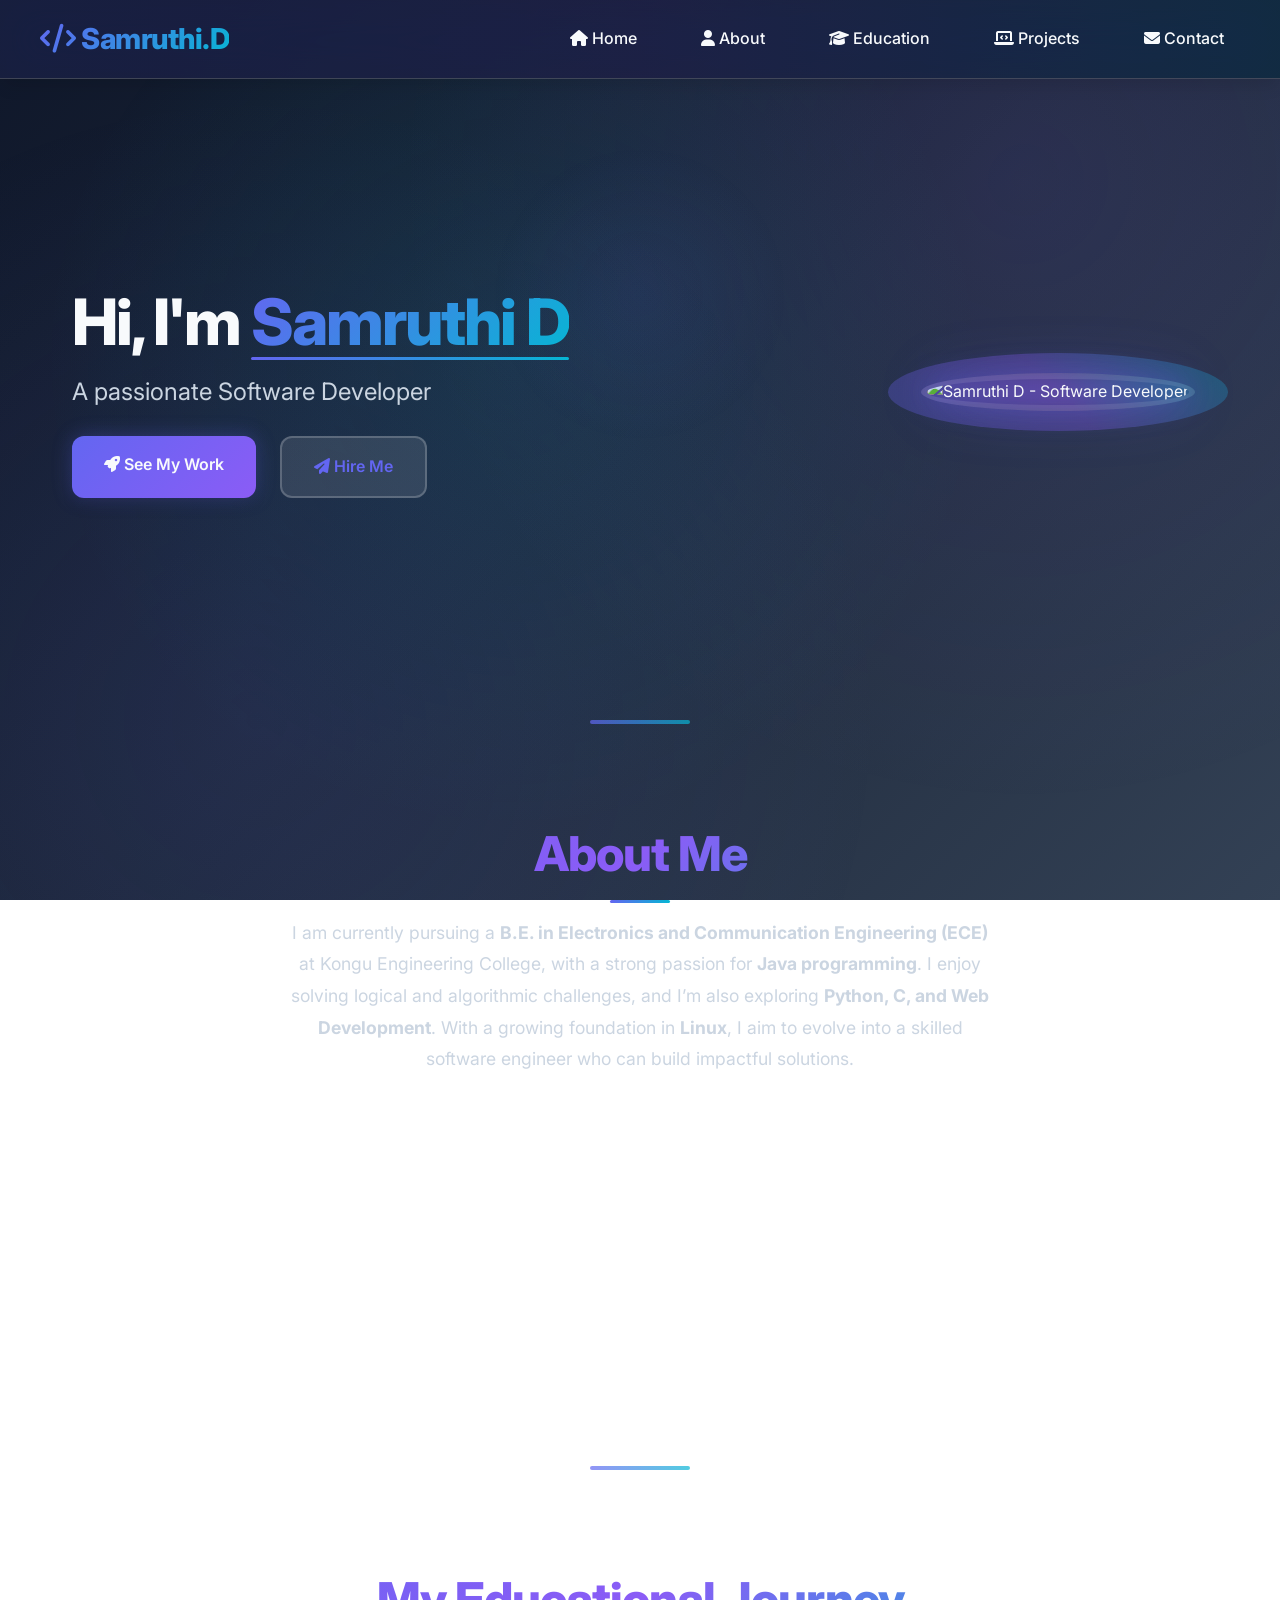
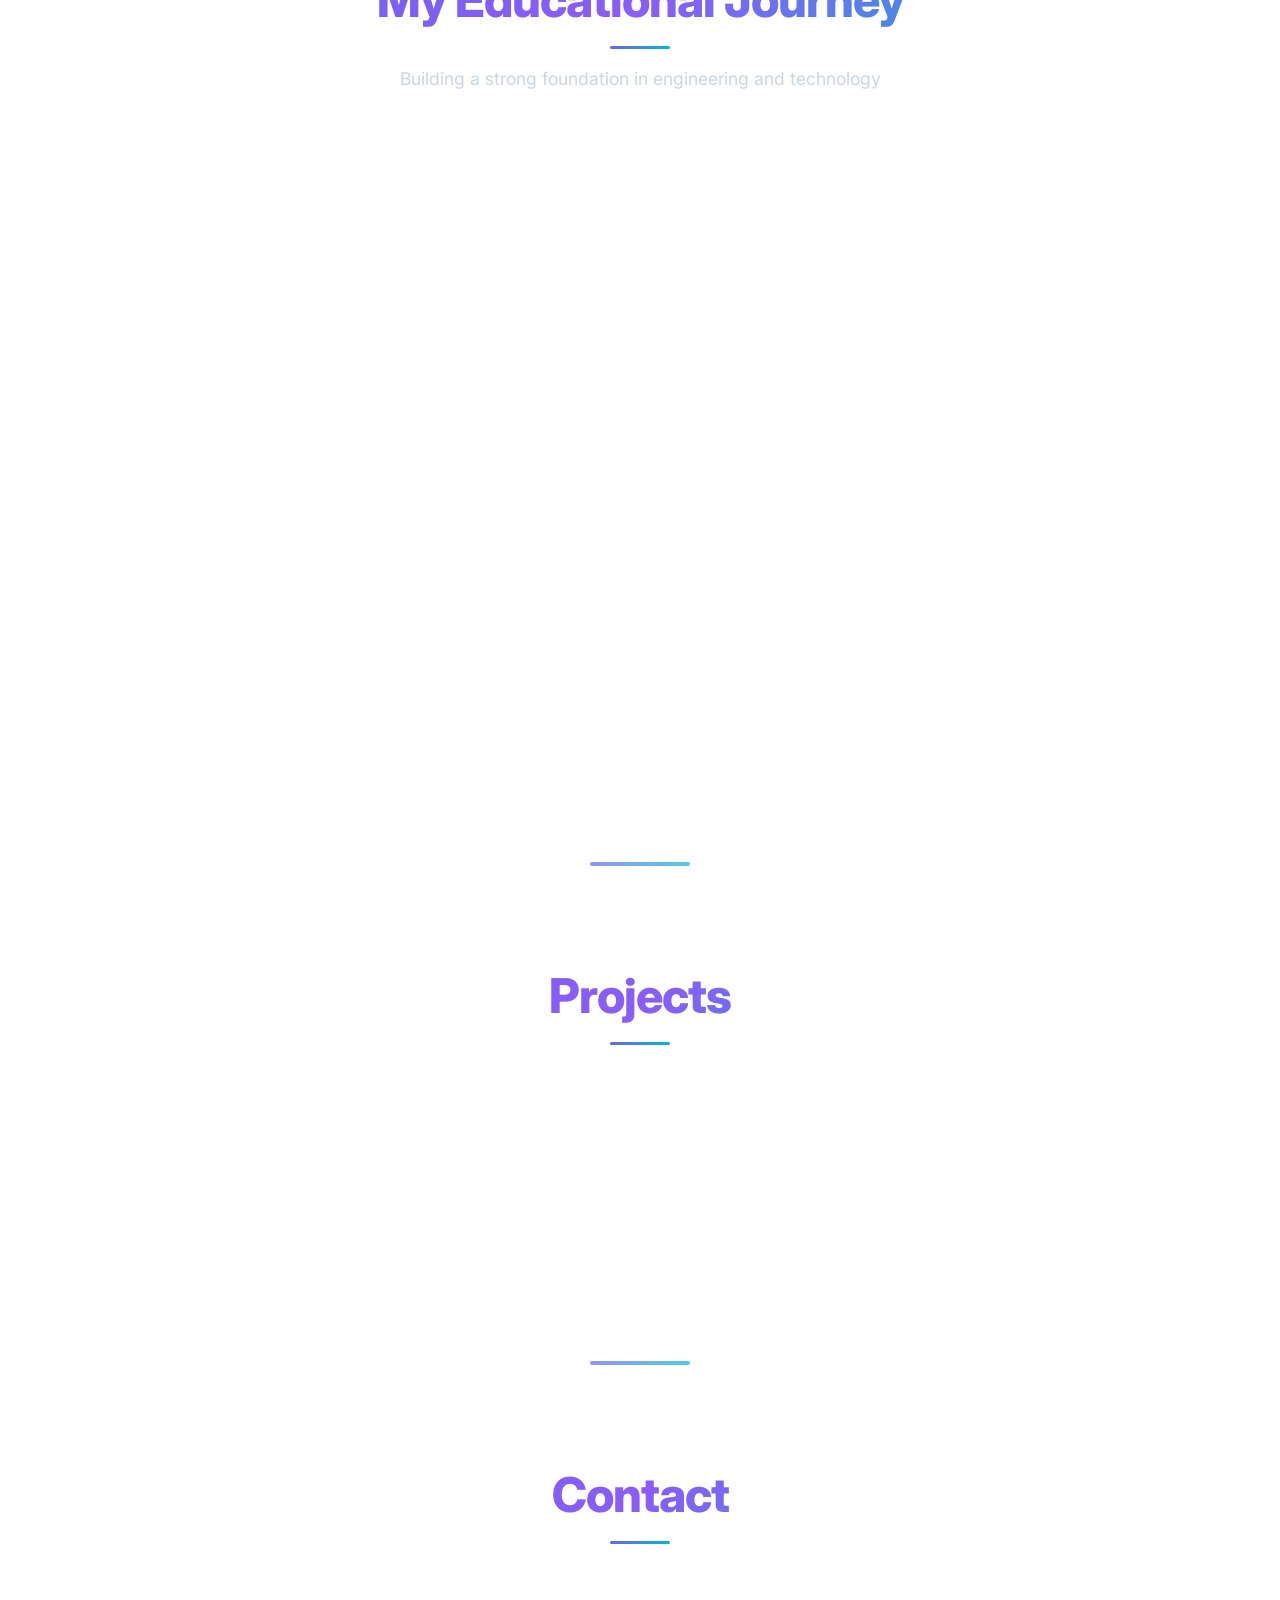
==== index.html @ 4dfdce97 "Rename home.html to index.html" ====
<!DOCTYPE html>
<html lang="en">
<head>
  <meta charset="UTF-8">
  <meta name="viewport" content="width=device-width, initial-scale=1.0">
  <title>Samruthi D - Software Developer Portfolio</title>
  <meta name="description" content="Passionate Software Developer specializing in Java, Python, and Web Development. Explore my projects and skills.">
  <link rel="stylesheet" href="style.css">
  <link rel="preconnect" href="https://fonts.googleapis.com">
  <link rel="preconnect" href="https://fonts.gstatic.com" crossorigin>
  <!-- Font Awesome for icons -->
  <link rel="stylesheet" href="https://cdnjs.cloudflare.com/ajax/libs/font-awesome/6.4.0/css/all.min.css">
</head>
<body>
  <!-- Header -->
  <header class="header">
    <nav class="nav">
      <div class="brand">
        <i class="fas fa-code"></i>
        Samruthi.D
      </div>
      <div class="nav__links">
        <a href="#home" class="nav__link">
          <i class="fas fa-home"></i>
          Home
        </a>
        <a href="#about" class="nav__link">
          <i class="fas fa-user"></i>
          About
        </a>
        <a href="#education" class="nav__link">
          <i class="fas fa-graduation-cap"></i>
          Education
        </a>
        <a href="#projects" class="nav__link">
          <i class="fas fa-laptop-code"></i>
          Projects
        </a>
        <a href="#contact" class="nav__link">
          <i class="fas fa-envelope"></i>
          Contact
        </a>
      </div>
    </nav>
  </header>

  <!-- Home -->
  <section id="home" class="section hero animate-fade">
    <div class="hero__text">
      <h1 class="hero__title">
        Hi, I'm <span class="highlight">Samruthi D</span>
      </h1>
      <p class="hero__subtitle">
        A passionate Software Developer
      </p>
      <div class="hero__actions animate-bounce animate-delay-2">
        <a href="#projects" class="btn btn--primary">
          <i class="fas fa-rocket"></i>
          See My Work
        </a>
        <a href="#contact" class="btn btn--ghost">
          <i class="fas fa-paper-plane"></i>
          Hire Me
        </a>
      </div>
    </div>
    <div class="hero__avatar animate-slide animate-delay-1">
      <img src="https://via.placeholder.com/300x300/6366f1/ffffff?text=SD" alt="Samruthi D - Software Developer">
    </div>
  </section>

   <!-- About -->
  <section id="about" class="section animate-up">
    <h2 class="section__title">About Me</h2>
    <p class="section__desc">
      I am currently pursuing a <strong>B.E. in Electronics and Communication Engineering (ECE)</strong> at Kongu Engineering College, with a strong passion for <strong>Java programming</strong>. 
      I enjoy solving logical and algorithmic challenges, and I’m also exploring <strong>Python, C, and Web Development</strong>. 
      With a growing foundation in <strong>Linux</strong>, I aim to evolve into a skilled software engineer who can build impactful solutions.
    </p>

    <!-- Extra Div Boxes -->
    <div class="about-grid">
      <div class="about-box">
        <h3>Skills</h3>
        <p>
            <ul type="square">
                <li>Java</li>
                <li>Python</li>
                <li>C</li>
                <li>MERN Stack</li>
            </ul></p>
      </div>
      <div class="about-box">
        <h3>Interests</h3>
        <p> <ul type="square">
            <li>Problem Solving</li>
            <li>Web Development</li>
        </ol></p>
      </div>
     
      <div class="about-box">
        <h3>Tools</h3>
        <p><ul type="square">
            <li>Linux</li>
            <li>GitHub</li>
            <li>VS Code</li>
            <li>Git</li>
        </ul></p>
      </div>
    </div>
  </section>


  <!-- Education -->
  <section id="education" class="section animate-left">
    <h2 class="section__title">My Educational Journey</h2>
    <p class="section__desc">Building a strong foundation in engineering and technology</p>

    <div class="education-grid">
      <div class="education-card animate-scale animate-delay-1">
        <div class="education-icon">
          <i class="fas fa-university"></i>
        </div>
        <div class="education-content">
          <div class="education-year">2023 - 2027</div>
          <h3 class="education-degree">Bachelor of Engineering</h3>
          <h4 class="education-field">Electronics and Communication Engineering</h4>
          <div class="education-school">
            <i class="fas fa-map-marker-alt"></i>
            Kongu Engineering College
          </div>
          <div class="education-grade">
            <div class="grade-label">Current CGPA</div>
            <div class="grade-value">8.3</div>
          </div>
          <div class="education-highlights">
            <span class="highlight-tag">Engineering</span>
            <span class="highlight-tag">ECE</span>
            <span class="highlight-tag">Technology</span>
          </div>
        </div>
      </div>

      <div class="education-card animate-scale animate-delay-2">
        <div class="education-icon">
          <i class="fas fa-school"></i>
        </div>
        <div class="education-content">
          <div class="education-year">2021 - 2023</div>
          <h3 class="education-degree">Higher Secondary Certificate</h3>
          <h4 class="education-field">Science Stream</h4>
          <div class="education-school">
            <i class="fas fa-map-marker-alt"></i>
            Rajendran Matric Higher Secondary School
          </div>
          <div class="education-grade">
            <div class="grade-label">Percentage</div>
            <div class="grade-value">87%</div>
          </div>
          <div class="education-highlights">
            <span class="highlight-tag">Science</span>
            <span class="highlight-tag">Mathematics</span>
            <span class="highlight-tag">Physics</span>
          </div>
        </div>
      </div>

      <div class="education-card animate-scale animate-delay-3">
        <div class="education-icon">
          <i class="fas fa-graduation-cap"></i>
        </div>
        <div class="education-content">
          <div class="education-year">2021</div>
          <h3 class="education-degree">Secondary School Certificate</h3>
          <h4 class="education-field">General Studies</h4>
          <div class="education-school">
            <i class="fas fa-map-marker-alt"></i>
            Rajendran Matric Higher Secondary School
          </div>
          <div class="education-grade">
            <div class="grade-label">Foundation</div>
            <div class="grade-value">Strong</div>
          </div>
          <div class="education-highlights">
            <span class="highlight-tag">Foundation</span>
            <span class="highlight-tag">Academic</span>
            <span class="highlight-tag">Excellence</span>
          </div>
        </div>
      </div>
    </div>
  </section>

  <!-- Projects -->
  <section id="projects" class="section animate-right">
    <h2 class="section__title">Projects</h2>
    <div class="projects">
      <div class="project">
        <h3>Expense Tracker</h3>
        <p>A MERN stack app to track daily expenses.</p>
      </div>
      <div class="project">
        <h3>Portfolio Website</h3>
        <p>A personal portfolio showcasing my resume and work.</p>
      </div>
      <div class="project">
        <h3>Hotel Booking System</h3>
        <p>Web app to manage hotel reservations.</p>
      </div>
    </div>
  </section>

  <!-- Contact -->
  <section id="contact" class="section animate-up">
    <h2 class="section__title">Contact</h2>
    <form class="form">
      <input type="text" class="input" placeholder="Your Name">
      <input type="email" class="input" placeholder="Your Email">
      <textarea class="textarea" placeholder="Your Message"></textarea>
      <button class="btn btn--primary" type="submit">Send Message</button>
    </form>
  </section>
  

  <!-- Footer -->
  <footer class="footer">
    <p>samruthicxc012@gmail.com</p>
  </footer>
</body>
</html>
---- style.css ----
/* ===== Import Google Fonts ===== */
@import url('https://fonts.googleapis.com/css2?family=Inter:wght@300;400;500;600;700;800&family=JetBrains+Mono:wght@400;500;600&display=swap');

/* ===== CSS Variables ===== */
:root {
  --primary-color: #6366f1;
  --secondary-color: #8b5cf6;
  --accent-color: #06b6d4;
  --text-primary: #f8fafc;
  --text-secondary: #cbd5e1;
  --text-muted: #94a3b8;
  --bg-primary: #0f172a;
  --bg-secondary: #1e293b;
  --bg-tertiary: #334155;
  --glass-bg: rgba(255, 255, 255, 0.1);
  --glass-border: rgba(255, 255, 255, 0.2);
  --shadow-sm: 0 1px 2px 0 rgba(0, 0, 0, 0.05);
  --shadow-md: 0 4px 6px -1px rgba(0, 0, 0, 0.1);
  --shadow-lg: 0 10px 15px -3px rgba(0, 0, 0, 0.1);
  --shadow-xl: 0 20px 25px -5px rgba(0, 0, 0, 0.1);
  --shadow-glow: 0 0 30px rgba(99, 102, 241, 0.3);
  --border-radius: 12px;
  --transition: all 0.3s cubic-bezier(0.4, 0, 0.2, 1);
}

/* ===== Reset & Base ===== */
* {
  margin: 0;
  padding: 0;
  box-sizing: border-box;
  scroll-behavior: smooth;
}

body {
  font-family: 'Inter', sans-serif;
  background: linear-gradient(135deg, #0f172a 0%, #1e293b 50%, #334155 100%);
  background-attachment: fixed;
  color: var(--text-primary);
  line-height: 1.6;
  overflow-x: hidden;
}

/* Animated background particles */
body::before {
  content: '';
  position: fixed;
  top: 0;
  left: 0;
  width: 100%;
  height: 100%;
  background: radial-gradient(circle at 20% 80%, rgba(99, 102, 241, 0.1) 0%, transparent 50%),
              radial-gradient(circle at 80% 20%, rgba(139, 92, 246, 0.1) 0%, transparent 50%),
              radial-gradient(circle at 40% 40%, rgba(6, 182, 212, 0.1) 0%, transparent 50%);
  z-index: -1;
  animation: float 20s ease-in-out infinite;
}

@keyframes float {
  0%, 100% { transform: translateY(0px) rotate(0deg); }
  33% { transform: translateY(-20px) rotate(1deg); }
  66% { transform: translateY(10px) rotate(-1deg); }
}

img {
  max-width: 100%;
  display: block;
}

/* ===== Header ===== */
.header {
  position: fixed;
  top: 0;
  width: 100%;
  background: rgba(15, 23, 42, 0.8);
  backdrop-filter: blur(20px) saturate(180%);
  border-bottom: 1px solid var(--glass-border);
  padding: 1rem 2rem;
  z-index: 1000;
  box-shadow: var(--shadow-lg);
  transition: var(--transition);
}

.header::before {
  content: '';
  position: absolute;
  top: 0;
  left: 0;
  right: 0;
  bottom: 0;
  background: linear-gradient(90deg,
    rgba(99, 102, 241, 0.1) 0%,
    rgba(139, 92, 246, 0.1) 50%,
    rgba(6, 182, 212, 0.1) 100%);
  z-index: -1;
}

.nav {
  display: flex;
  justify-content: space-between;
  align-items: center;
  max-width: 1200px;
  margin: auto;
}

.brand {
  font-size: 1.8rem;
  font-weight: 800;
  background: linear-gradient(135deg, var(--primary-color), var(--accent-color));
  background-clip: text;
  -webkit-background-clip: text;
  -webkit-text-fill-color: transparent;
  letter-spacing: -0.5px;
  position: relative;
}

.brand::after {
  content: '';
  position: absolute;
  bottom: -2px;
  left: 0;
  width: 100%;
  height: 2px;
  background: linear-gradient(90deg, var(--primary-color), var(--accent-color));
  border-radius: 2px;
  transform: scaleX(0);
  transition: transform 0.3s ease;
}

.brand:hover::after {
  transform: scaleX(1);
}

.nav__links {
  display: flex;
  gap: 2rem;
}

.nav__link {
  color: var(--text-primary);
  text-decoration: none;
  position: relative;
  font-weight: 500;
  padding: 0.5rem 1rem;
  border-radius: var(--border-radius);
  transition: var(--transition);
  background: transparent;
}

.nav__link::before {
  content: '';
  position: absolute;
  top: 0;
  left: 0;
  right: 0;
  bottom: 0;
  background: var(--glass-bg);
  border: 1px solid var(--glass-border);
  border-radius: var(--border-radius);
  opacity: 0;
  transition: var(--transition);
  z-index: -1;
}

.nav__link::after {
  content: "";
  position: absolute;
  width: 0;
  height: 2px;
  background: linear-gradient(90deg, var(--primary-color), var(--accent-color));
  left: 50%;
  bottom: 0;
  transform: translateX(-50%);
  transition: width 0.3s ease;
  border-radius: 2px;
}

.nav__link:hover::before {
  opacity: 1;
}

.nav__link:hover::after {
  width: 80%;
}

.nav__link:hover {
  color: var(--primary-color);
  transform: translateY(-2px);
}

/* ===== Sections ===== */
.section {
  max-width: 1200px;
  margin: auto;
  padding: 6rem 2rem;
  position: relative;
}

.section::before {
  content: '';
  position: absolute;
  top: 0;
  left: 50%;
  transform: translateX(-50%);
  width: 100px;
  height: 4px;
  background: linear-gradient(90deg, var(--primary-color), var(--accent-color));
  border-radius: 2px;
  opacity: 0.7;
}

.section__title {
  font-size: 3rem;
  margin-bottom: 1.5rem;
  background: linear-gradient(135deg, var(--primary-color), var(--secondary-color), var(--accent-color));
  background-clip: text;
  -webkit-background-clip: text;
  -webkit-text-fill-color: transparent;
  font-weight: 800;
  letter-spacing: -1px;
  text-align: center;
  position: relative;
}

.section__title::after {
  content: '';
  position: absolute;
  bottom: -10px;
  left: 50%;
  transform: translateX(-50%);
  width: 60px;
  height: 3px;
  background: linear-gradient(90deg, var(--primary-color), var(--accent-color));
  border-radius: 2px;
}

.section__desc {
  color: var(--text-secondary);
  max-width: 700px;
  font-size: 1.1rem;
  line-height: 1.8;
  text-align: center;
  margin: 0 auto;
}

/* ===== Hero ===== */
.hero {
  display: flex;
  justify-content: space-between;
  align-items: center;
  flex-wrap: wrap;
  padding-top: 8rem;
  padding-bottom: 4rem;
  min-height: 80vh;
  position: relative;
}

.hero::before {
  content: '';
  position: absolute;
  top: 20%;
  right: 10%;
  width: 300px;
  height: 300px;
  background: radial-gradient(circle, rgba(99, 102, 241, 0.1) 0%, transparent 70%);
  border-radius: 50%;
  animation: pulse 4s ease-in-out infinite;
}

.hero__text {
  flex: 1;
  max-width: 600px;
}

.hero__title {
  font-size: 4rem;
  margin-bottom: 1rem;
  font-weight: 800;
  line-height: 1.1;
  letter-spacing: -2px;
}

.highlight {
  background: linear-gradient(135deg, var(--primary-color), var(--accent-color));
  background-clip: text;
  -webkit-background-clip: text;
  -webkit-text-fill-color: transparent;
  position: relative;
}

.highlight::after {
  content: '';
  position: absolute;
  bottom: 0;
  left: 0;
  width: 100%;
  height: 3px;
  background: linear-gradient(90deg, var(--primary-color), var(--accent-color));
  border-radius: 2px;
  animation: shimmer 2s ease-in-out infinite;
}

@keyframes shimmer {
  0%, 100% { opacity: 0.5; transform: scaleX(1); }
  50% { opacity: 1; transform: scaleX(1.05); }
}

.hero__subtitle {
  font-size: 1.5rem;
  margin-bottom: 1.5rem;
  color: var(--text-secondary);
  font-weight: 400;
  line-height: 1.6;
}

.hero__actions {
  display: flex;
  gap: 1.5rem;
  flex-wrap: wrap;
}

.hero__avatar {
  flex: 0 0 300px;
  position: relative;
  display: flex;
  justify-content: center;
  align-items: center;
}

.hero__avatar::before {
  content: '';
  position: absolute;
  top: -20px;
  left: -20px;
  right: -20px;
  bottom: -20px;
  background: linear-gradient(45deg, var(--primary-color), var(--secondary-color), var(--accent-color));
  border-radius: 50%;
  opacity: 0.3;
  animation: rotate 10s linear infinite;
  z-index: -1;
}

.hero__avatar img {
  border-radius: 50%;
  border: 6px solid var(--glass-bg);
  backdrop-filter: blur(10px);
  box-shadow: var(--shadow-glow), 0 0 60px rgba(99, 102, 241, 0.2);
  animation: float 6s ease-in-out infinite;
  transition: var(--transition);
}

.hero__avatar img:hover {
  transform: scale(1.05);
  box-shadow: var(--shadow-glow), 0 0 80px rgba(99, 102, 241, 0.4);
}

@keyframes rotate {
  from { transform: rotate(0deg); }
  to { transform: rotate(360deg); }
}

@keyframes pulse {
  0%, 100% { transform: scale(1); opacity: 0.1; }
  50% { transform: scale(1.1); opacity: 0.2; }
}

/* ===== Buttons ===== */
.btn {
  padding: 1rem 2rem;
  border-radius: var(--border-radius);
  text-decoration: none;
  font-weight: 600;
  transition: var(--transition);
  cursor: pointer;
  display: inline-block;
  position: relative;
  overflow: hidden;
  font-size: 1rem;
  border: none;
  backdrop-filter: blur(10px);
}

.btn::before {
  content: '';
  position: absolute;
  top: 0;
  left: -100%;
  width: 100%;
  height: 100%;
  background: linear-gradient(90deg, transparent, rgba(255, 255, 255, 0.2), transparent);
  transition: left 0.5s ease;
}

.btn:hover::before {
  left: 100%;
}

.btn--primary {
  background: linear-gradient(135deg, var(--primary-color), var(--secondary-color));
  color: var(--text-primary);
  box-shadow: var(--shadow-lg), 0 0 20px rgba(99, 102, 241, 0.3);
}

.btn--primary:hover {
  background: linear-gradient(135deg, var(--secondary-color), var(--primary-color));
  transform: translateY(-3px) scale(1.02);
  box-shadow: var(--shadow-xl), 0 0 30px rgba(99, 102, 241, 0.5);
}

.btn--ghost {
  background: var(--glass-bg);
  border: 2px solid var(--glass-border);
  color: var(--primary-color);
  backdrop-filter: blur(10px);
}

.btn--ghost:hover {
  background: linear-gradient(135deg, var(--primary-color), var(--secondary-color));
  color: var(--text-primary);
  border-color: transparent;
  transform: translateY(-3px) scale(1.02);
  box-shadow: var(--shadow-xl), 0 0 30px rgba(99, 102, 241, 0.4);
}

/* ===== Timeline ===== */
.timeline {
  border-left: 4px solid transparent;
  background: linear-gradient(to bottom, var(--primary-color), var(--accent-color)) border-box;
  border-image: linear-gradient(to bottom, var(--primary-color), var(--accent-color)) 1;
  margin-top: 3rem;
  position: relative;
}

.timeline::before {
  content: '';
  position: absolute;
  left: -2px;
  top: 0;
  bottom: 0;
  width: 4px;
  background: linear-gradient(to bottom, var(--primary-color), var(--accent-color));
  border-radius: 2px;
}

.step {
  margin: 2rem 0;
  position: relative;
  padding-left: 2rem;
}

.step__dot {
  position: absolute;
  width: 20px;
  height: 20px;
  background: linear-gradient(135deg, var(--primary-color), var(--accent-color));
  border-radius: 50%;
  left: -12px;
  top: 8px;
  box-shadow: 0 0 20px rgba(99, 102, 241, 0.5), 0 0 40px rgba(99, 102, 241, 0.2);
  border: 3px solid var(--bg-primary);
  animation: pulse-dot 2s ease-in-out infinite;
}

@keyframes pulse-dot {
  0%, 100% { transform: scale(1); box-shadow: 0 0 20px rgba(99, 102, 241, 0.5); }
  50% { transform: scale(1.1); box-shadow: 0 0 30px rgba(99, 102, 241, 0.8); }
}

.step__panel {
  background: var(--glass-bg);
  backdrop-filter: blur(10px);
  border: 1px solid var(--glass-border);
  padding: 2rem;
  border-radius: var(--border-radius);
  transition: var(--transition);
  position: relative;
  overflow: hidden;
}

.step__panel::before {
  content: '';
  position: absolute;
  top: 0;
  left: 0;
  right: 0;
  height: 3px;
  background: linear-gradient(90deg, var(--primary-color), var(--accent-color));
  transform: scaleX(0);
  transition: transform 0.3s ease;
}

.step__panel:hover::before {
  transform: scaleX(1);
}

.step__panel:hover {
  transform: translateX(10px) translateY(-5px);
  box-shadow: var(--shadow-xl), 0 0 30px rgba(99, 102, 241, 0.2);
}

.step__panel h3 {
  color: var(--primary-color);
  margin-bottom: 0.5rem;
  font-weight: 600;
}

.step__panel p {
  color: var(--text-secondary);
  line-height: 1.6;
}

/* ===== Projects ===== */
.projects {
  display: grid;
  gap: 2rem;
  grid-template-columns: repeat(auto-fit, minmax(320px, 1fr));
  margin-top: 3rem;
}

.project {
  background: var(--glass-bg);
  backdrop-filter: blur(15px);
  border: 1px solid var(--glass-border);
  padding: 2rem;
  border-radius: var(--border-radius);
  box-shadow: var(--shadow-lg);
  transition: var(--transition);
  position: relative;
  overflow: hidden;
  cursor: pointer;
}

.project::before {
  content: '';
  position: absolute;
  top: 0;
  left: 0;
  right: 0;
  height: 4px;
  background: linear-gradient(90deg, var(--primary-color), var(--secondary-color), var(--accent-color));
  transform: scaleX(0);
  transition: transform 0.3s ease;
}

.project::after {
  content: '';
  position: absolute;
  top: 50%;
  left: 50%;
  width: 0;
  height: 0;
  background: radial-gradient(circle, rgba(99, 102, 241, 0.1) 0%, transparent 70%);
  border-radius: 50%;
  transform: translate(-50%, -50%);
  transition: all 0.5s ease;
  z-index: -1;
}

.project:hover::before {
  transform: scaleX(1);
}

.project:hover::after {
  width: 300px;
  height: 300px;
}

.project:hover {
  transform: translateY(-10px) scale(1.03);
  box-shadow: var(--shadow-xl), var(--shadow-glow);
  border-color: rgba(99, 102, 241, 0.3);
}

.project h3 {
  color: var(--primary-color);
  margin-bottom: 1rem;
  font-size: 1.3rem;
  font-weight: 600;
}

.project p {
  color: var(--text-secondary);
  line-height: 1.6;
  margin-bottom: 1rem;
}

.project-tech {
  display: flex;
  flex-wrap: wrap;
  gap: 0.5rem;
  margin-top: 1rem;
}

.tech-tag {
  background: rgba(99, 102, 241, 0.1);
  color: var(--primary-color);
  padding: 0.3rem 0.8rem;
  border-radius: 20px;
  font-size: 0.8rem;
  font-weight: 500;
  border: 1px solid rgba(99, 102, 241, 0.2);
}

/* ===== Contact ===== */
.form {
  display: grid;
  gap: 1.5rem;
  max-width: 600px;
  margin: 3rem auto 0;
}

.input, .textarea {
  width: 100%;
  padding: 1.2rem;
  border: 2px solid var(--glass-border);
  border-radius: var(--border-radius);
  font-size: 1rem;
  background: var(--glass-bg);
  backdrop-filter: blur(10px);
  color: var(--text-primary);
  transition: var(--transition);
  font-family: inherit;
}

.input::placeholder, .textarea::placeholder {
  color: var(--text-muted);
}

.input:focus, .textarea:focus {
  outline: none;
  border-color: var(--primary-color);
  box-shadow: 0 0 0 3px rgba(99, 102, 241, 0.1), var(--shadow-lg);
  transform: translateY(-2px);
}

.textarea {
  min-height: 150px;
  resize: vertical;
}

/* ===== Footer ===== */
.footer {
  text-align: center;
  padding: 3rem 2rem;
  background: var(--glass-bg);
  backdrop-filter: blur(20px);
  border-top: 1px solid var(--glass-border);
  color: var(--text-muted);
  position: relative;
}

.footer::before {
  content: '';
  position: absolute;
  top: 0;
  left: 0;
  right: 0;
  height: 1px;
  background: linear-gradient(90deg, transparent, var(--primary-color), transparent);
}

.footer p {
  font-size: 1rem;
  margin-bottom: 1rem;
}

.social-links {
  display: flex;
  justify-content: center;
  gap: 1rem;
  margin-top: 1rem;
}

.social-link {
  display: inline-flex;
  align-items: center;
  justify-content: center;
  width: 40px;
  height: 40px;
  background: var(--glass-bg);
  border: 1px solid var(--glass-border);
  border-radius: 50%;
  color: var(--text-secondary);
  text-decoration: none;
  transition: var(--transition);
}

.social-link:hover {
  background: var(--primary-color);
  color: var(--text-primary);
  transform: translateY(-3px);
  box-shadow: var(--shadow-lg);
}

/* ===== Enhanced Animations ===== */
@keyframes fadeIn {
  from {
    opacity: 0;
    transform: translateY(60px);
  }
  to {
    opacity: 1;
    transform: translateY(0);
  }
}

@keyframes slideIn {
  from {
    opacity: 0;
    transform: translateX(80px);
  }
  to {
    opacity: 1;
    transform: translateX(0);
  }
}

@keyframes slideLeft {
  from {
    opacity: 0;
    transform: translateX(-80px);
  }
  to {
    opacity: 1;
    transform: translateX(0);
  }
}

@keyframes scaleIn {
  from {
    opacity: 0;
    transform: scale(0.8);
  }
  to {
    opacity: 1;
    transform: scale(1);
  }
}

@keyframes bounceIn {
  0% {
    opacity: 0;
    transform: scale(0.3);
  }
  50% {
    opacity: 1;
    transform: scale(1.05);
  }
  70% {
    transform: scale(0.9);
  }
  100% {
    opacity: 1;
    transform: scale(1);
  }
}

@keyframes glow {
  from {
    box-shadow: 0 0 20px rgba(99, 102, 241, 0.3);
  }
  to {
    box-shadow: 0 0 40px rgba(99, 102, 241, 0.6), 0 0 60px rgba(99, 102, 241, 0.3);
  }
}

.animate-fade {
  animation: fadeIn 1.2s cubic-bezier(0.4, 0, 0.2, 1) forwards;
}

.animate-slide {
  animation: slideIn 1.4s cubic-bezier(0.4, 0, 0.2, 1) forwards;
}

.animate-up {
  animation: fadeIn 1.4s cubic-bezier(0.4, 0, 0.2, 1) forwards;
}

.animate-left {
  animation: slideLeft 1.4s cubic-bezier(0.4, 0, 0.2, 1) forwards;
}

.animate-right {
  animation: slideIn 1.4s cubic-bezier(0.4, 0, 0.2, 1) forwards;
}

.animate-scale {
  animation: scaleIn 1s cubic-bezier(0.4, 0, 0.2, 1) forwards;
}

.animate-bounce {
  animation: bounceIn 1.5s cubic-bezier(0.68, -0.55, 0.265, 1.55) forwards;
}

/* Stagger animation delays */
.animate-delay-1 { animation-delay: 0.1s; }
.animate-delay-2 { animation-delay: 0.2s; }
.animate-delay-3 { animation-delay: 0.3s; }
.animate-delay-4 { animation-delay: 0.4s; }

/* ===== About Section Enhanced ===== */
.about-grid {
  display: grid;
  grid-template-columns: repeat(auto-fit, minmax(280px, 1fr));
  gap: 2rem;
  margin-top: 3rem;
}

.about-box {
  background: var(--glass-bg);
  backdrop-filter: blur(15px);
  border: 1px solid var(--glass-border);
  padding: 2rem;
  border-radius: var(--border-radius);
  box-shadow: var(--shadow-lg);
  transition: var(--transition);
  position: relative;
  overflow: hidden;
}

.about-box::before {
  content: '';
  position: absolute;
  top: 0;
  left: 0;
  right: 0;
  height: 3px;
  background: linear-gradient(90deg, var(--primary-color), var(--accent-color));
  transform: scaleX(0);
  transition: transform 0.3s ease;
}

.about-box::after {
  content: '';
  position: absolute;
  top: 1rem;
  right: 1rem;
  width: 40px;
  height: 40px;
  background: linear-gradient(135deg, var(--primary-color), var(--accent-color));
  border-radius: 50%;
  opacity: 0.1;
  transition: var(--transition);
}

.about-box:hover::before {
  transform: scaleX(1);
}

.about-box:hover::after {
  opacity: 0.2;
  transform: scale(1.2);
}

.about-box h3 {
  color: var(--primary-color);
  margin-bottom: 1rem;
  font-size: 1.2rem;
  font-weight: 600;
}

.about-box ul {
  list-style: none;
  padding: 0;
}

.about-box li {
  color: var(--text-secondary);
  margin-bottom: 0.5rem;
  padding-left: 1.5rem;
  position: relative;
}

.about-box li::before {
  content: '▸';
  position: absolute;
  left: 0;
  color: var(--primary-color);
  font-weight: bold;
}

.about-box:hover {
  transform: translateY(-10px) scale(1.02);
  box-shadow: var(--shadow-xl), 0 0 30px rgba(99, 102, 241, 0.2);
}

/* ===== Skill Progress Bars ===== */
.skill-item {
  margin-bottom: 1.5rem;
}

.skill-name {
  display: flex;
  justify-content: space-between;
  margin-bottom: 0.5rem;
  color: var(--text-secondary);
  font-weight: 500;
}

.skill-bar {
  height: 8px;
  background: var(--bg-tertiary);
  border-radius: 4px;
  overflow: hidden;
  position: relative;
}

.skill-progress {
  height: 100%;
  background: linear-gradient(90deg, var(--primary-color), var(--accent-color));
  border-radius: 4px;
  transition: width 2s ease-in-out;
  position: relative;
}

.skill-progress::after {
  content: '';
  position: absolute;
  top: 0;
  left: 0;
  right: 0;
  bottom: 0;
  background: linear-gradient(90deg, transparent, rgba(255, 255, 255, 0.3), transparent);
  animation: shimmer-bar 2s infinite;
}

@keyframes shimmer-bar {
  0% { transform: translateX(-100%); }
  100% { transform: translateX(100%); }
}

/* ===== Education Section Enhanced ===== */
.education-grid {
  display: grid;
  grid-template-columns: repeat(auto-fit, minmax(350px, 1fr));
  gap: 2.5rem;
  margin-top: 4rem;
}

.education-card {
  background: var(--glass-bg);
  backdrop-filter: blur(20px);
  border: 2px solid var(--glass-border);
  border-radius: var(--border-radius);
  padding: 2.5rem;
  position: relative;
  overflow: hidden;
  transition: var(--transition);
  box-shadow: var(--shadow-lg);
}

.education-card::before {
  content: '';
  position: absolute;
  top: 0;
  left: 0;
  right: 0;
  height: 5px;
  background: linear-gradient(90deg, var(--primary-color), var(--secondary-color), var(--accent-color));
  transform: scaleX(0);
  transition: transform 0.5s ease;
}

.education-card::after {
  content: '';
  position: absolute;
  top: -50%;
  right: -50%;
  width: 200px;
  height: 200px;
  background: radial-gradient(circle, rgba(99, 102, 241, 0.1) 0%, transparent 70%);
  border-radius: 50%;
  transition: var(--transition);
  z-index: -1;
}

.education-card:hover::before {
  transform: scaleX(1);
}

.education-card:hover::after {
  top: -30%;
  right: -30%;
  opacity: 0.8;
}

.education-card:hover {
  transform: translateY(-15px) scale(1.02);
  box-shadow: var(--shadow-xl), 0 0 40px rgba(99, 102, 241, 0.3);
  border-color: rgba(99, 102, 241, 0.4);
}

.education-icon {
  display: flex;
  align-items: center;
  justify-content: center;
  width: 80px;
  height: 80px;
  background: linear-gradient(135deg, var(--primary-color), var(--secondary-color));
  border-radius: 50%;
  margin: 0 auto 2rem;
  box-shadow: 0 0 30px rgba(99, 102, 241, 0.4);
  position: relative;
}

.education-icon::before {
  content: '';
  position: absolute;
  top: -5px;
  left: -5px;
  right: -5px;
  bottom: -5px;
  background: linear-gradient(135deg, var(--primary-color), var(--accent-color));
  border-radius: 50%;
  z-index: -1;
  opacity: 0.3;
  animation: pulse-ring 2s ease-in-out infinite;
}

@keyframes pulse-ring {
  0%, 100% { transform: scale(1); opacity: 0.3; }
  50% { transform: scale(1.1); opacity: 0.1; }
}

.education-icon i {
  font-size: 2rem;
  color: var(--text-primary);
}

.education-content {
  text-align: center;
}

.education-year {
  display: inline-block;
  background: rgba(99, 102, 241, 0.1);
  color: var(--primary-color);
  padding: 0.5rem 1rem;
  border-radius: 20px;
  font-size: 0.9rem;
  font-weight: 600;
  margin-bottom: 1rem;
  border: 1px solid rgba(99, 102, 241, 0.2);
}

.education-degree {
  font-size: 1.4rem;
  font-weight: 700;
  color: var(--text-primary);
  margin-bottom: 0.5rem;
  line-height: 1.3;
}

.education-field {
  font-size: 1.1rem;
  color: var(--primary-color);
  font-weight: 500;
  margin-bottom: 1rem;
}

.education-school {
  color: var(--text-secondary);
  margin-bottom: 1.5rem;
  font-size: 1rem;
}

.education-school i {
  color: var(--accent-color);
  margin-right: 0.5rem;
}

.education-grade {
  display: flex;
  justify-content: space-between;
  align-items: center;
  background: rgba(6, 182, 212, 0.1);
  padding: 1rem;
  border-radius: var(--border-radius);
  margin-bottom: 1.5rem;
  border: 1px solid rgba(6, 182, 212, 0.2);
}

.grade-label {
  color: var(--text-secondary);
  font-size: 0.9rem;
}

.grade-value {
  font-size: 1.5rem;
  font-weight: 700;
  color: var(--accent-color);
}

.education-highlights {
  display: flex;
  flex-wrap: wrap;
  gap: 0.5rem;
  justify-content: center;
}

.highlight-tag {
  background: rgba(139, 92, 246, 0.1);
  color: var(--secondary-color);
  padding: 0.3rem 0.8rem;
  border-radius: 15px;
  font-size: 0.8rem;
  font-weight: 500;
  border: 1px solid rgba(139, 92, 246, 0.2);
  transition: var(--transition);
}

.highlight-tag:hover {
  background: var(--secondary-color);
  color: var(--text-primary);
  transform: scale(1.05);
}

/* Hero Stats Styling */
.hero__stats {
  display: flex;
  gap: 2rem;
  margin: 2rem 0;
  flex-wrap: wrap;
}

.stat {
  text-align: center;
  padding: 1rem;
  background: var(--glass-bg);
  backdrop-filter: blur(10px);
  border: 1px solid var(--glass-border);
  border-radius: var(--border-radius);
  min-width: 100px;
  transition: var(--transition);
}

.stat:hover {
  transform: translateY(-5px);
  box-shadow: var(--shadow-lg);
}

.stat-number {
  display: block;
  font-size: 2rem;
  font-weight: 800;
  color: var(--primary-color);
  line-height: 1;
}

.stat-label {
  display: block;
  font-size: 0.9rem;
  color: var(--text-secondary);
  margin-top: 0.5rem;
}

/* Typing Animation */
.cursor {
  animation: blink 1s infinite;
  color: var(--primary-color);
  font-weight: 100;
}

@keyframes blink {
  0%, 50% { opacity: 1; }
  51%, 100% { opacity: 0; }
}

/* Enhanced Responsive Design */
@media(max-width: 1024px) {
  .hero__title { font-size: 3.5rem; }
  .section__title { font-size: 2.5rem; }
  .education-grid { grid-template-columns: repeat(auto-fit, minmax(300px, 1fr)); }
}

@media(max-width: 768px) {
  .hero {
    flex-direction: column;
    text-align: center;
    padding-top: 6rem;
    padding-bottom: 2rem;
    min-height: 70vh;
  }

  .hero__title {
    font-size: 3rem;
  }

  .hero__avatar {
    flex: none;
    margin-top: 2rem;
  }

  .nav__links {
    display: none;
  }

  .section {
    padding: 4rem 1rem;
  }

  .section__title {
    font-size: 2rem;
  }

  .hero__actions {
    justify-content: center;
  }

  .hero__stats {
    justify-content: center;
  }

  .about-grid {
    grid-template-columns: 1fr;
  }

  .projects {
    grid-template-columns: 1fr;
  }

  .education-grid {
    grid-template-columns: 1fr;
    gap: 2rem;
  }

  .education-card {
    padding: 2rem;
  }
}

@media(max-width: 480px) {
  .hero__title {
    font-size: 2.5rem;
  }

  .section__title {
    font-size: 1.8rem;
  }

  .btn {
    padding: 0.8rem 1.5rem;
    font-size: 0.9rem;
  }

  .hero__actions {
    flex-direction: column;
    align-items: center;
  }

  .hero__stats {
    gap: 1rem;
  }

  .education-card {
    padding: 1.5rem;
  }

  .education-icon {
    width: 60px;
    height: 60px;
    margin-bottom: 1.5rem;
  }

  .education-icon i {
    font-size: 1.5rem;
  }

  .education-degree {
    font-size: 1.2rem;
  }
}
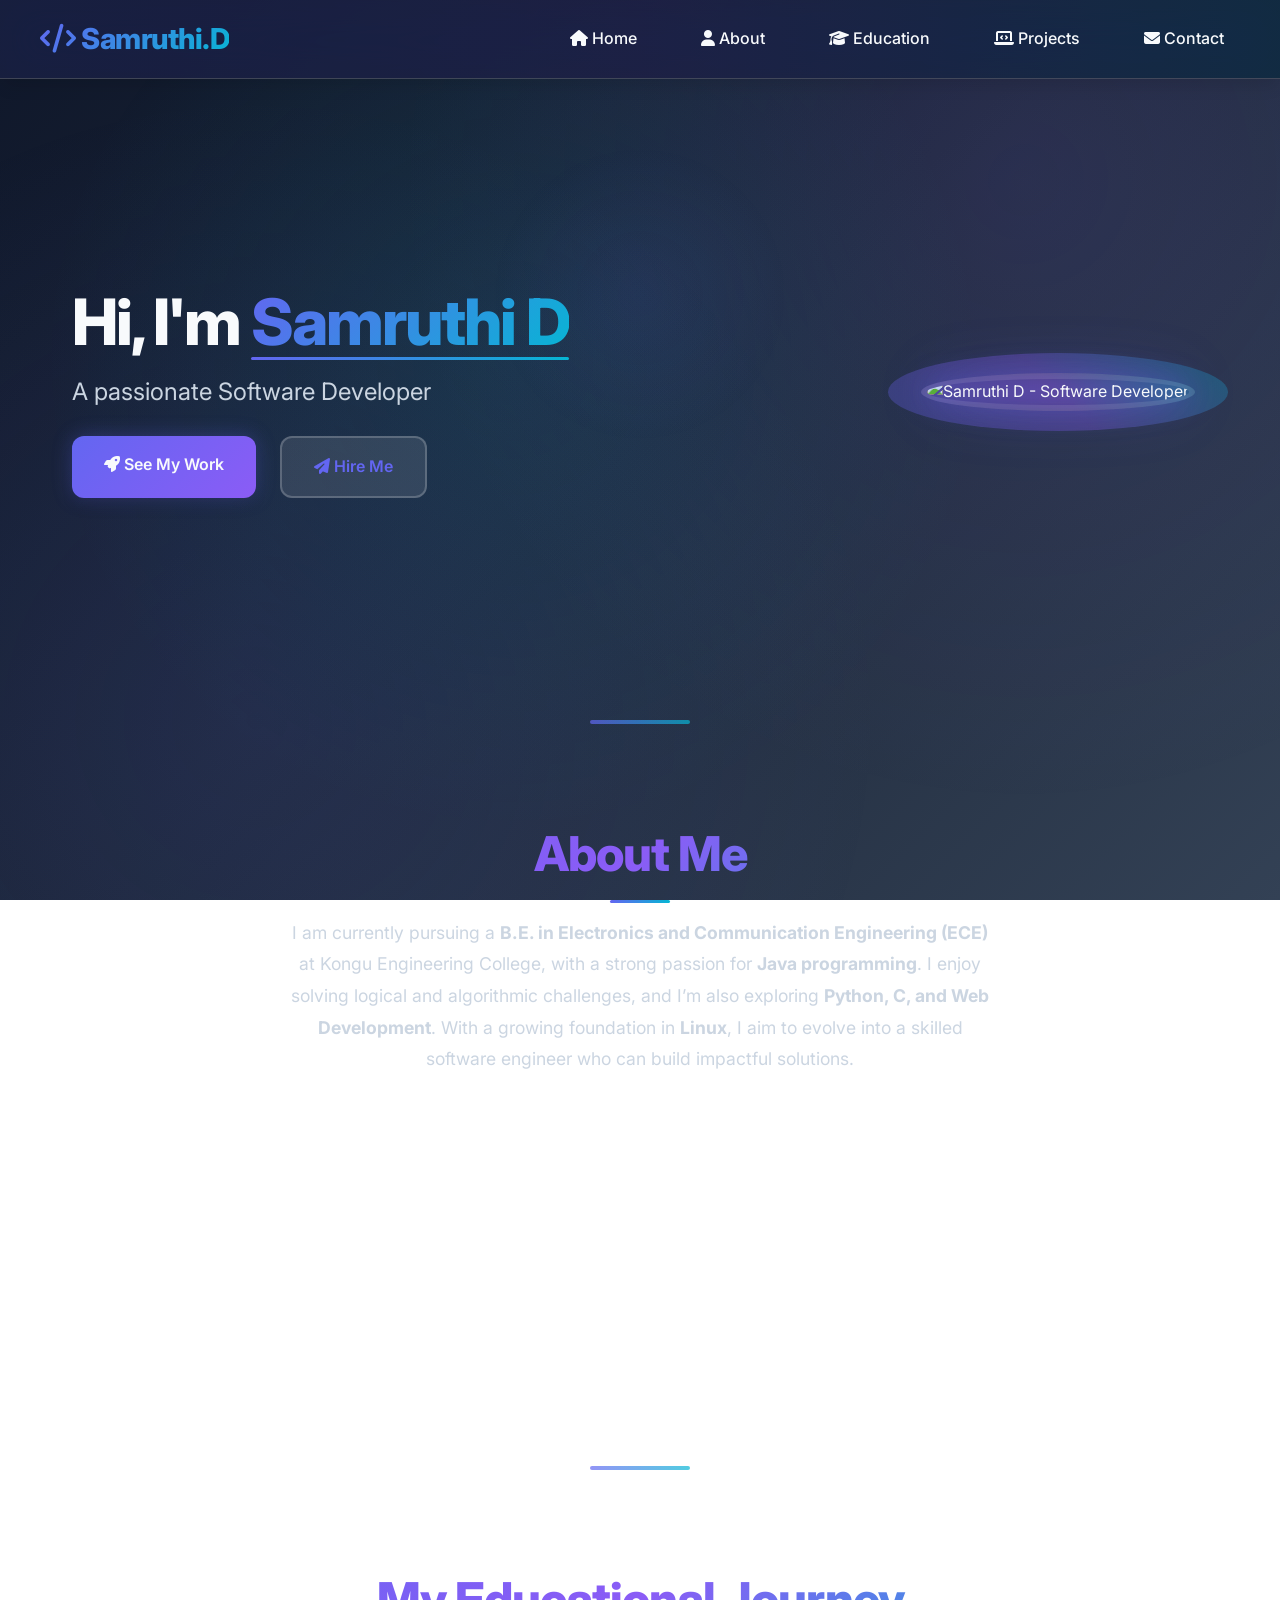
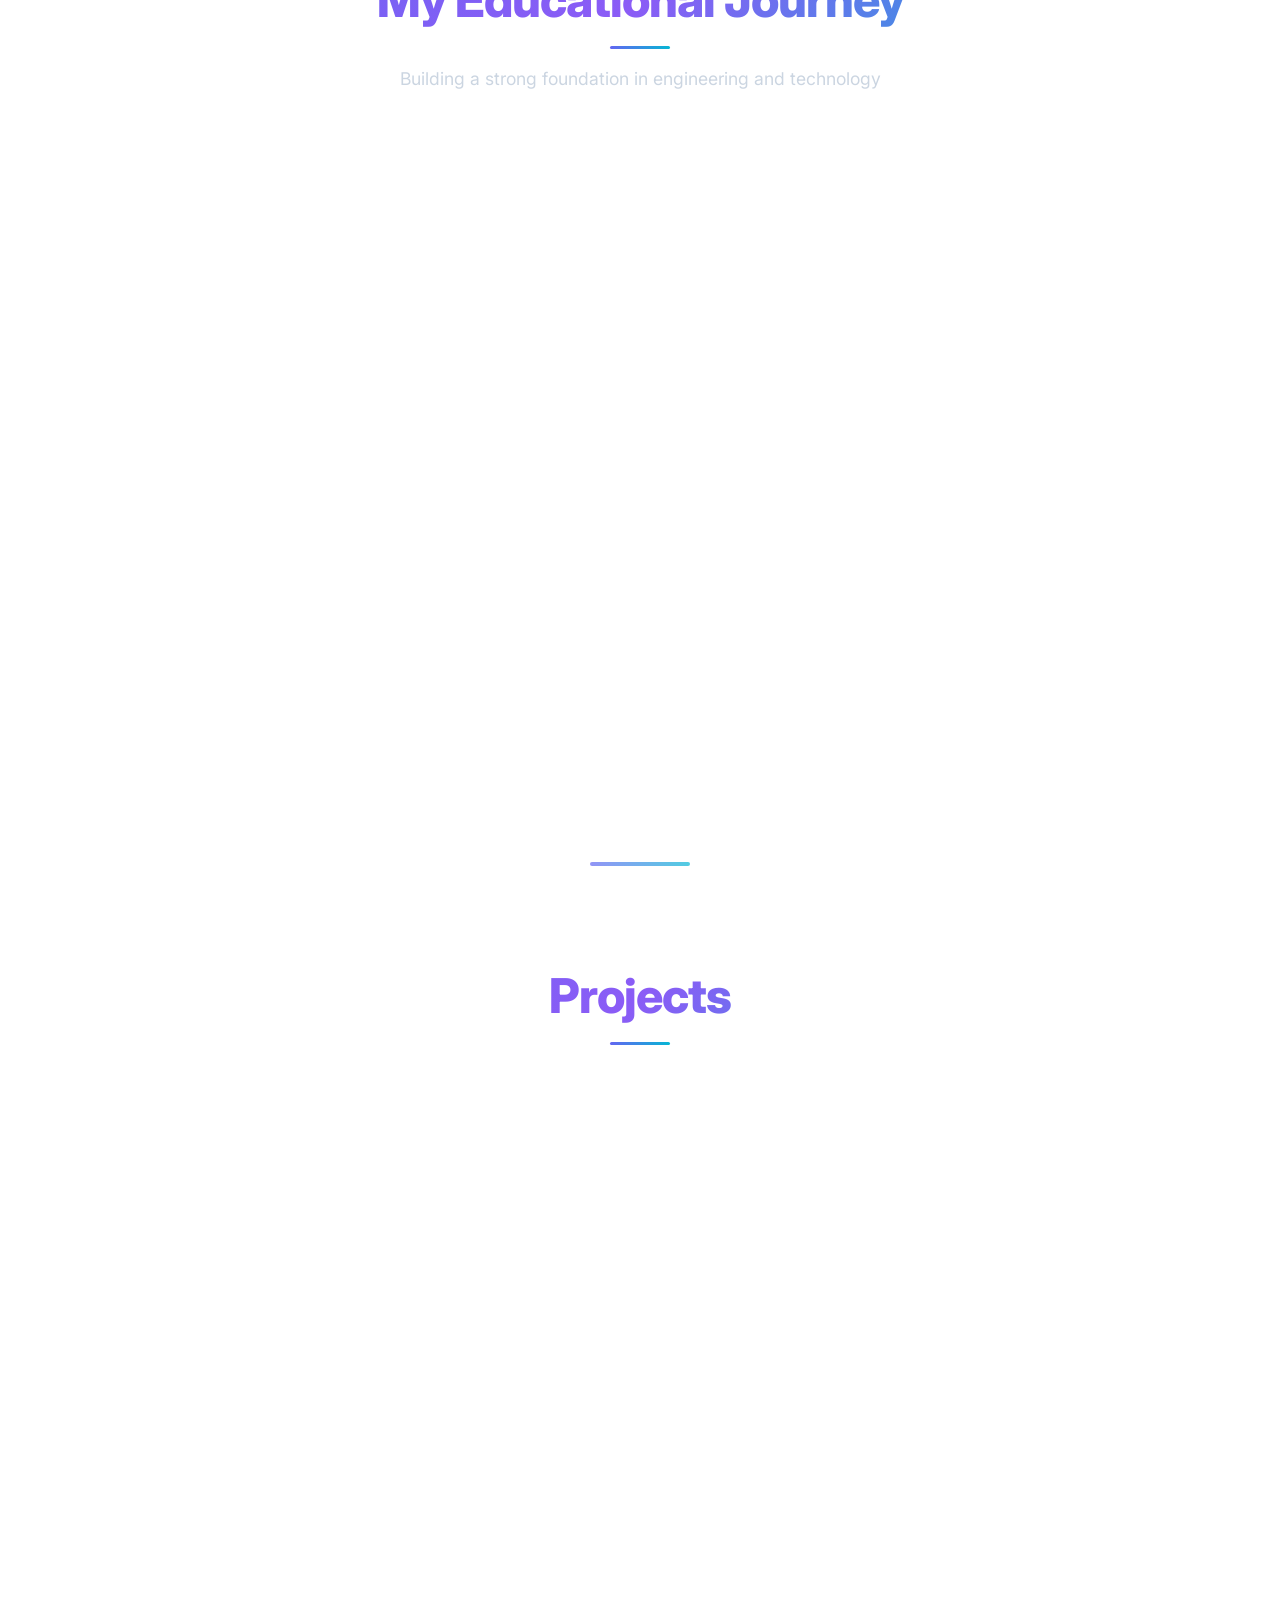
==== commit f2bd8e5c: "mail updated" ====
--- a/index.html
+++ b/index.html
@@ -211,16 +211,13 @@
   </section>
 
   <!-- Contact -->
-  <section id="contact" class="section animate-up">
-    <h2 class="section__title">Contact</h2>
-    <form class="form">
-      <input type="text" class="input" placeholder="Your Name">
-      <input type="email" class="input" placeholder="Your Email">
-      <textarea class="textarea" placeholder="Your Message"></textarea>
-      <button class="btn btn--primary" type="submit">Send Message</button>
-    </form>
-  </section>
-  
+ <form action="https://formspree.io/f/xgvlebge" method="POST" class="form">
+  <input type="text" name="name" class="input" placeholder="Your Name" required>
+  <input type="email" name="email" class="input" placeholder="Your Email" required>
+  <textarea name="message" class="textarea" placeholder="Your Message" required></textarea>
+  <button class="btn btn--primary" type="submit">Send Message</button>
+</form>
+
 
   <!-- Footer -->
   <footer class="footer">
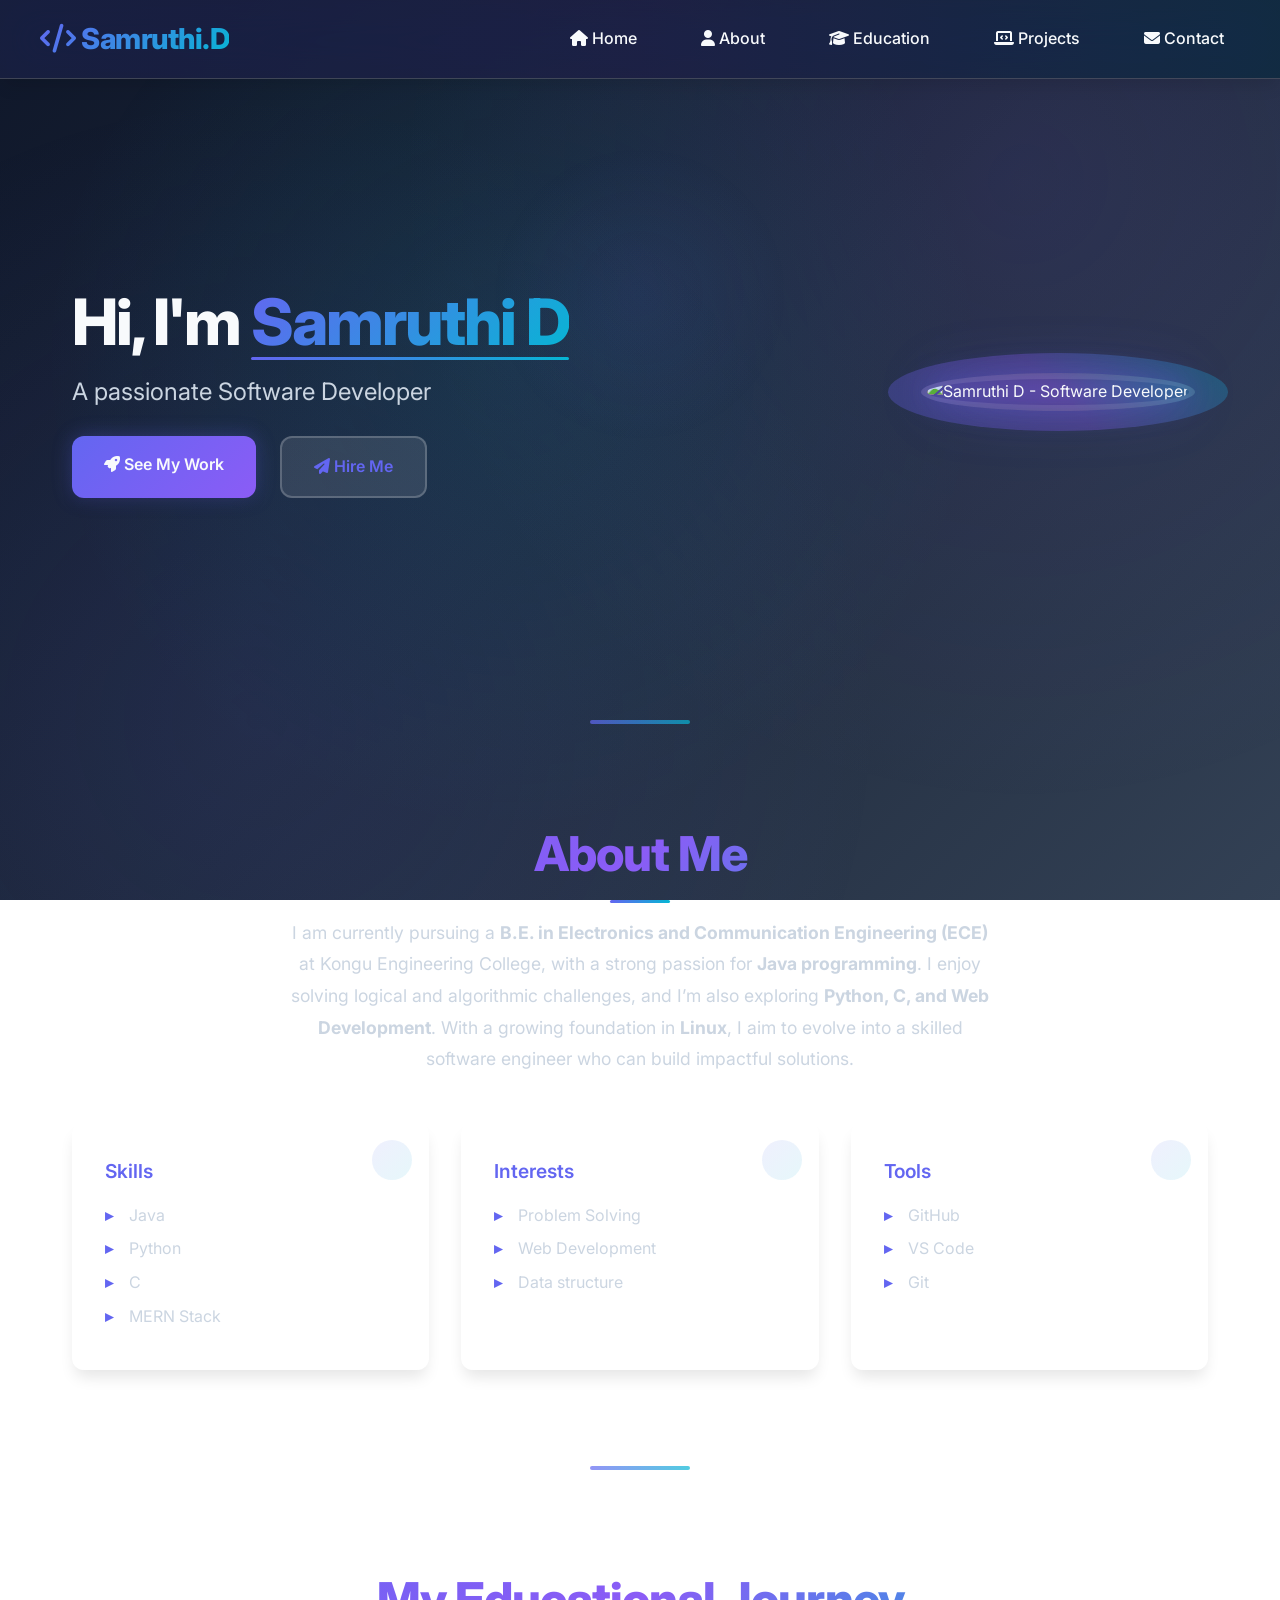
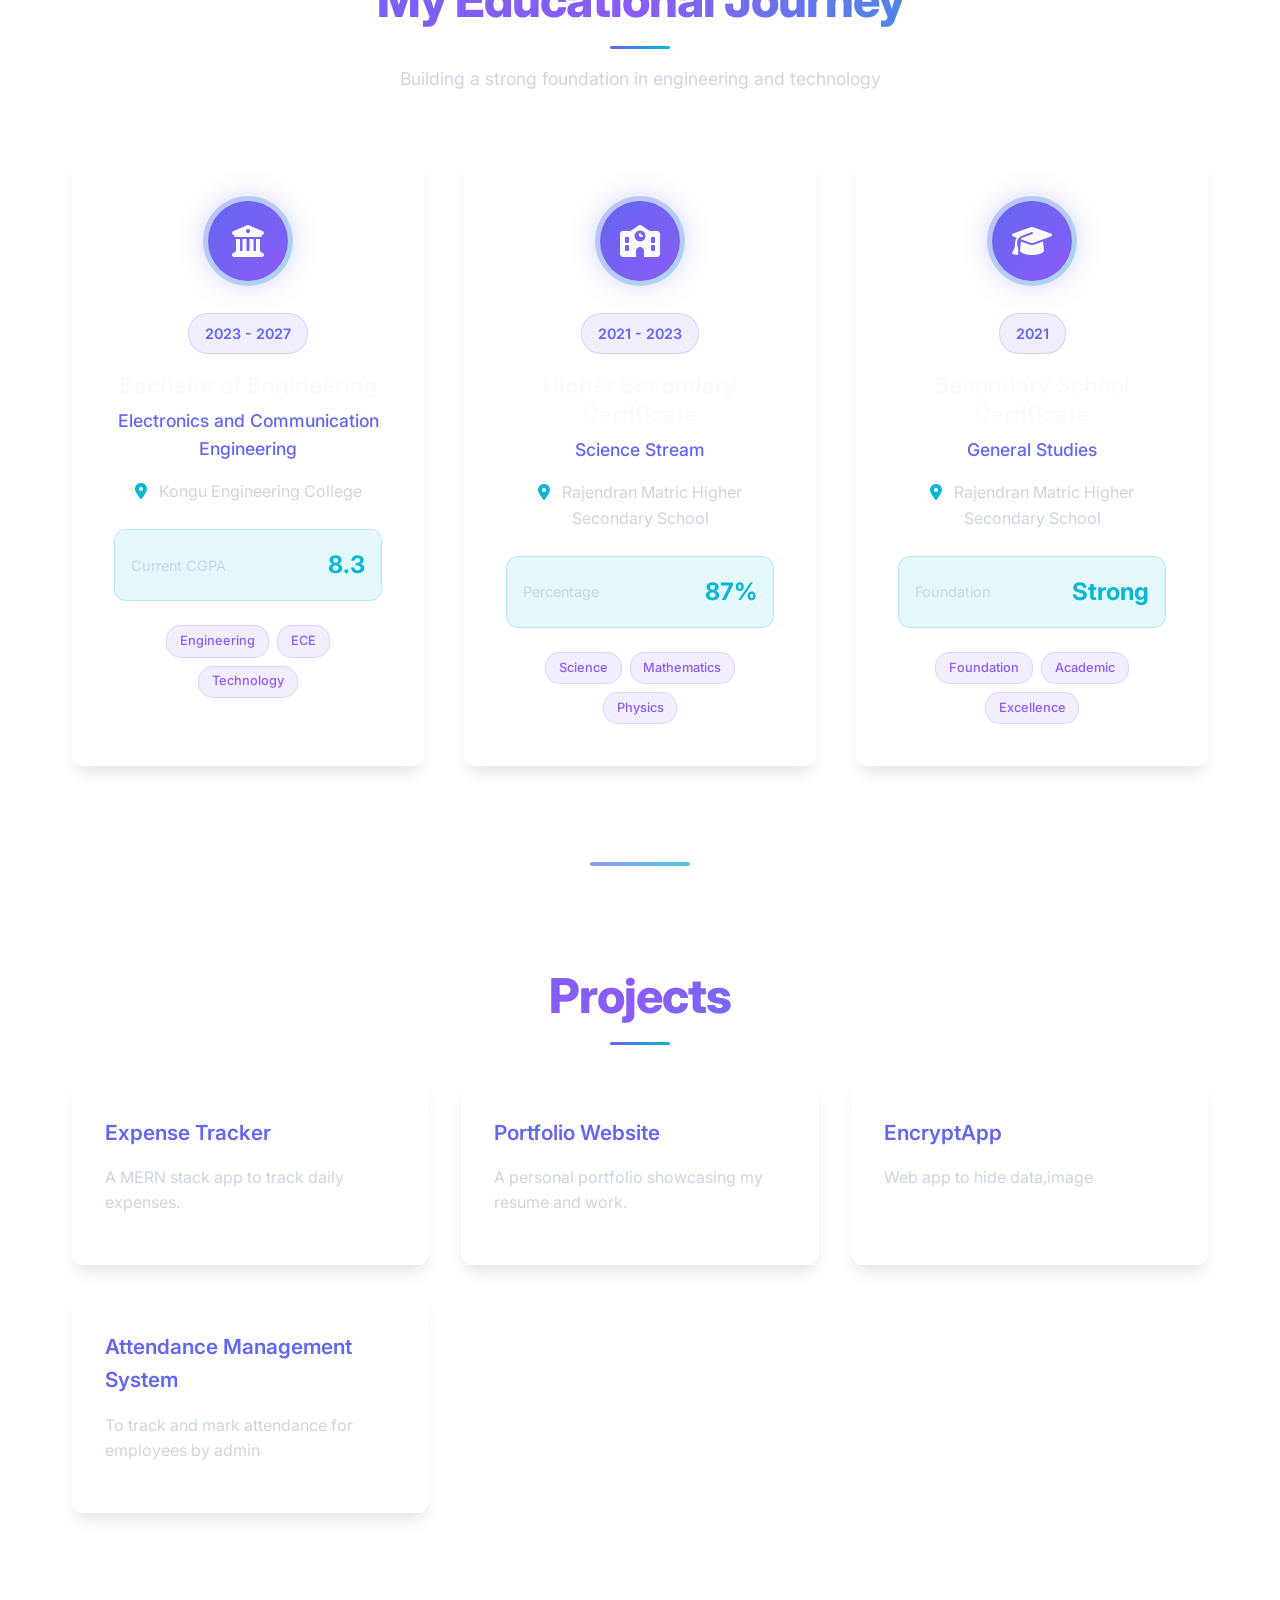
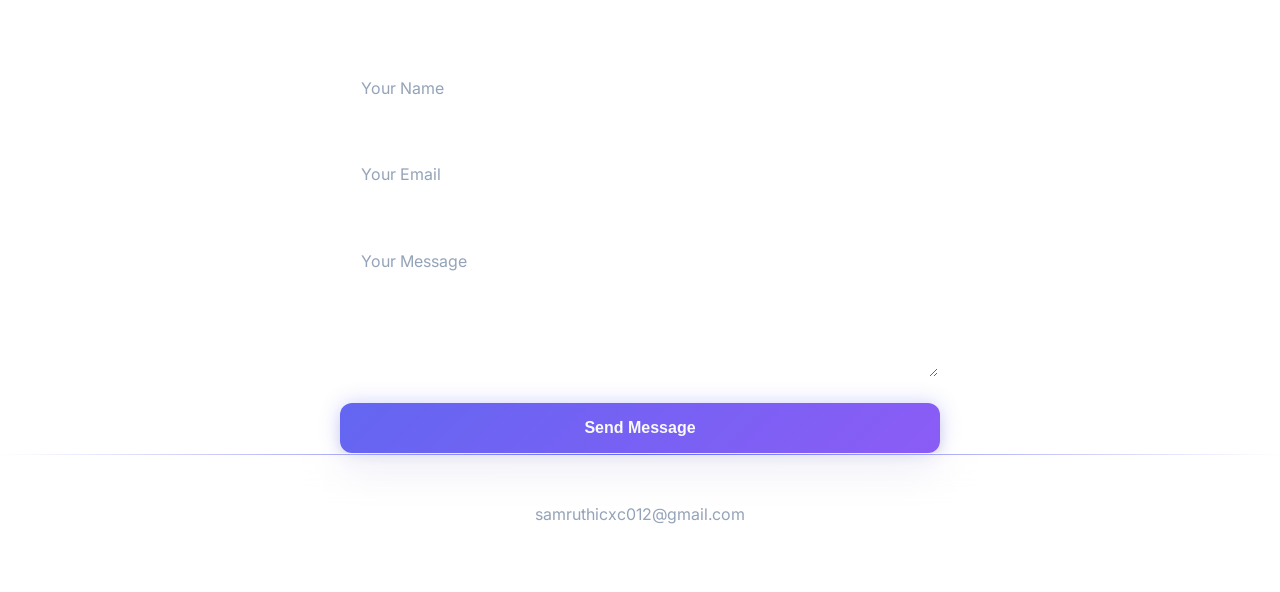
==== commit dace0f27: "Updated" ====
--- a/index.html
+++ b/index.html
@@ -95,13 +95,13 @@
         <p> <ul type="square">
             <li>Problem Solving</li>
             <li>Web Development</li>
-        </ol></p>
+            <li>Data structure</li>
+          </ol></p>
       </div>
      
       <div class="about-box">
         <h3>Tools</h3>
         <p><ul type="square">
-            <li>Linux</li>
             <li>GitHub</li>
             <li>VS Code</li>
             <li>Git</li>
@@ -204,8 +204,12 @@
         <p>A personal portfolio showcasing my resume and work.</p>
       </div>
       <div class="project">
-        <h3>Hotel Booking System</h3>
-        <p>Web app to manage hotel reservations.</p>
+        <h3>EncryptApp</h3>
+        <p>Web app to hide data,image</p>
+      </div>
+      <div class="project">
+        <h3>Attendance Management System</h3>
+        <p>To track and mark attendance for employees by admin</p>
       </div>
     </div>
   </section>
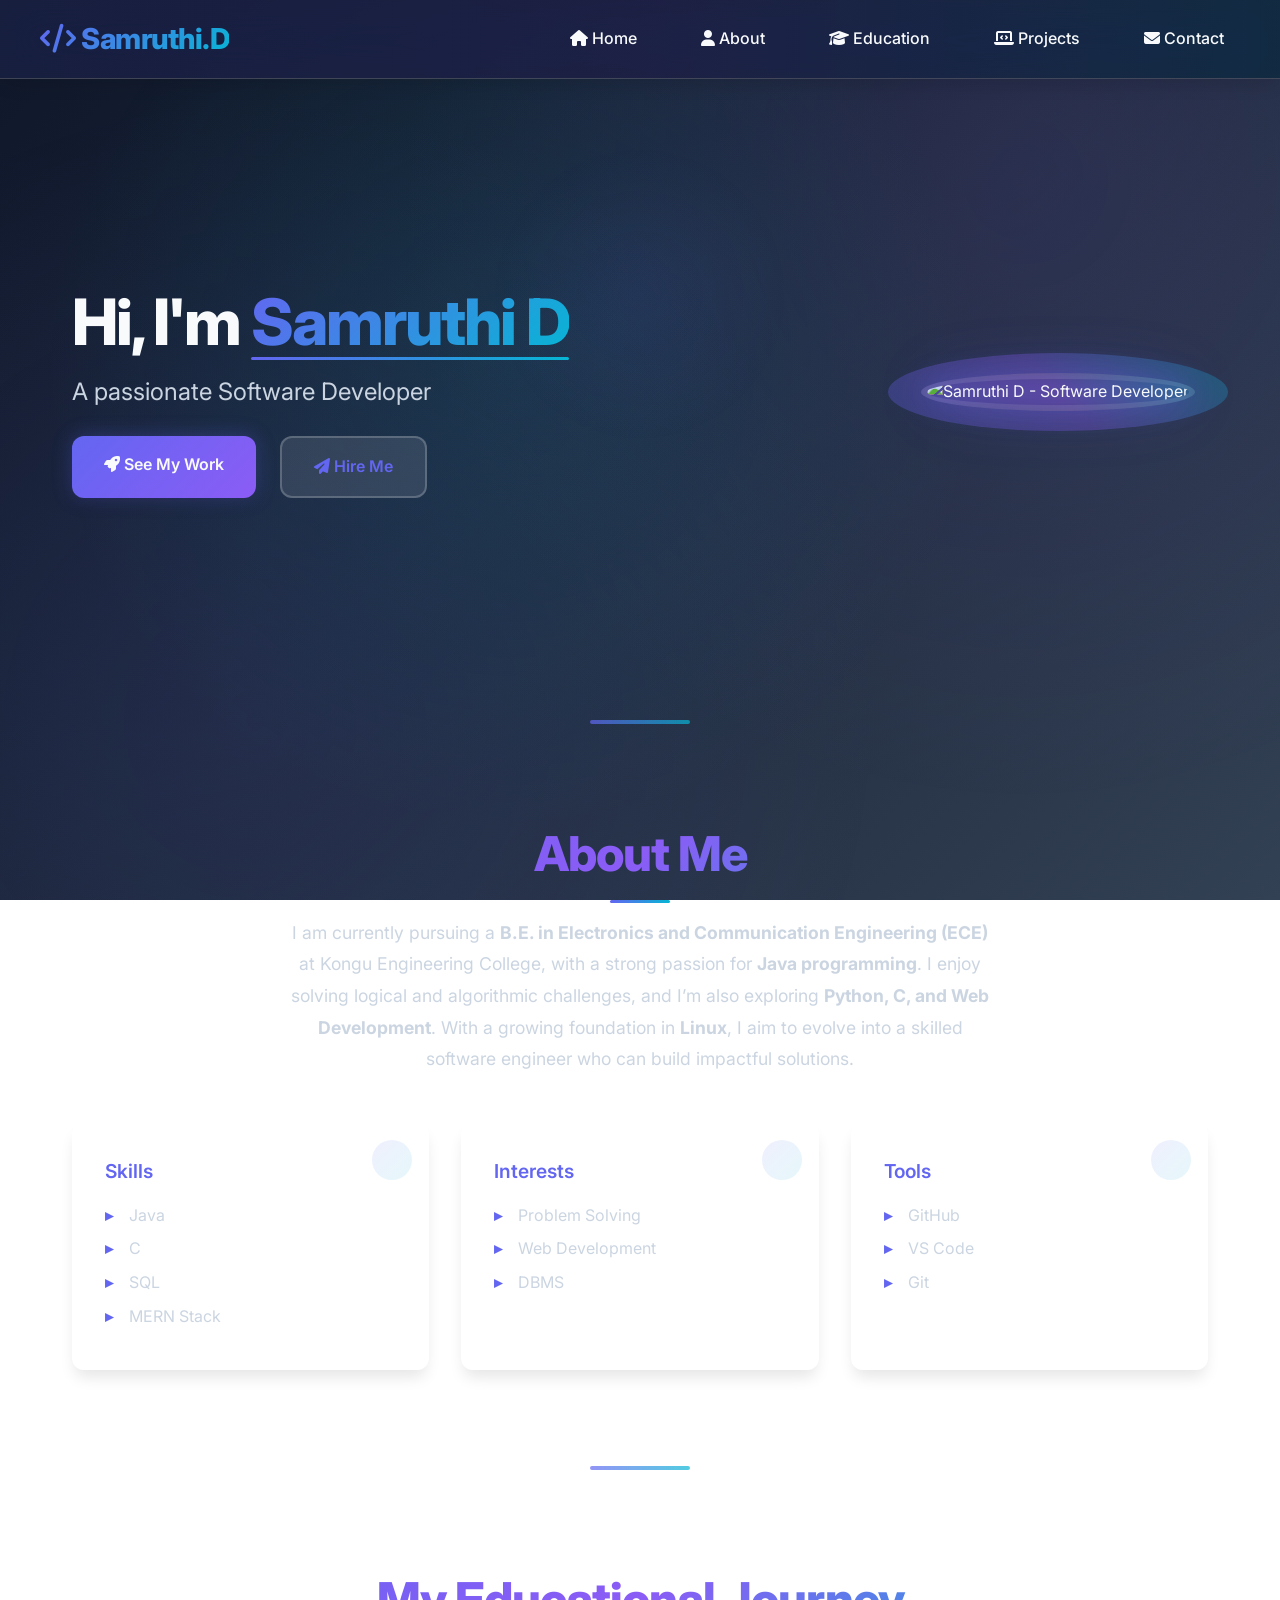
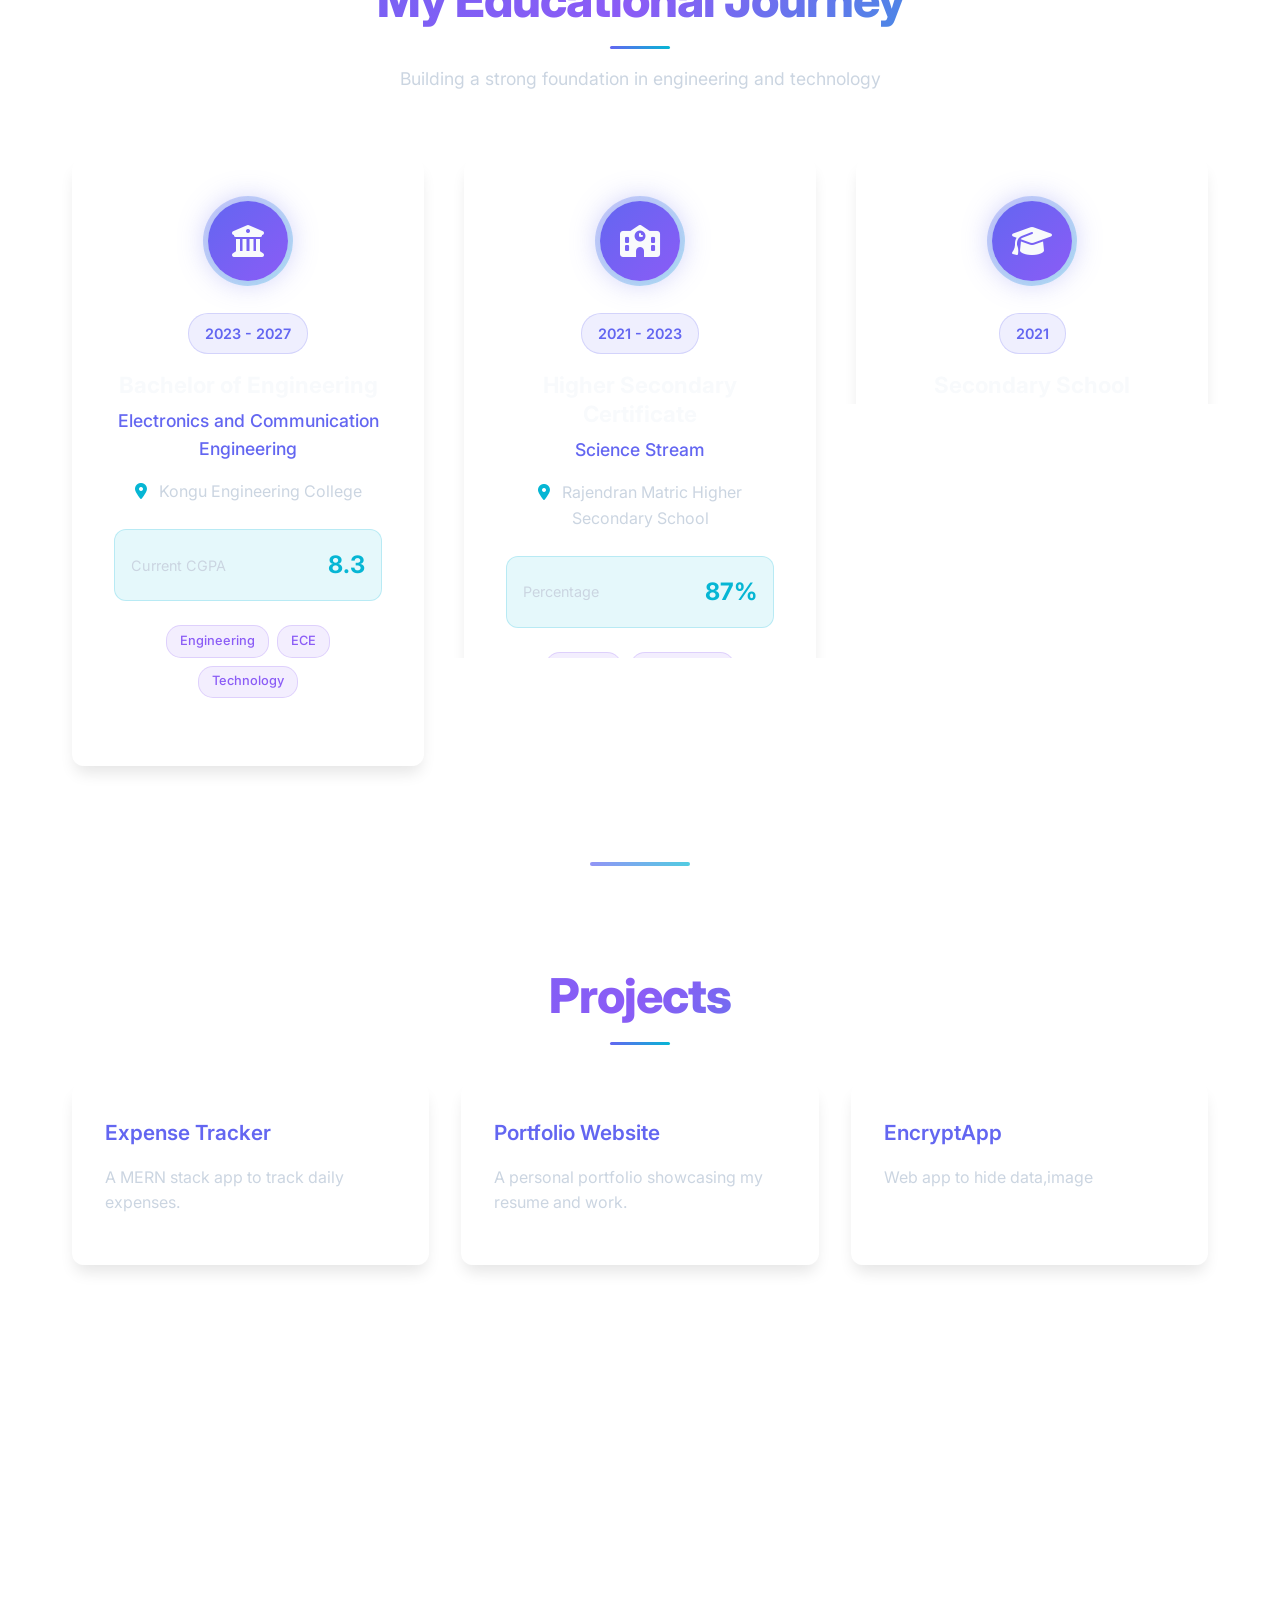
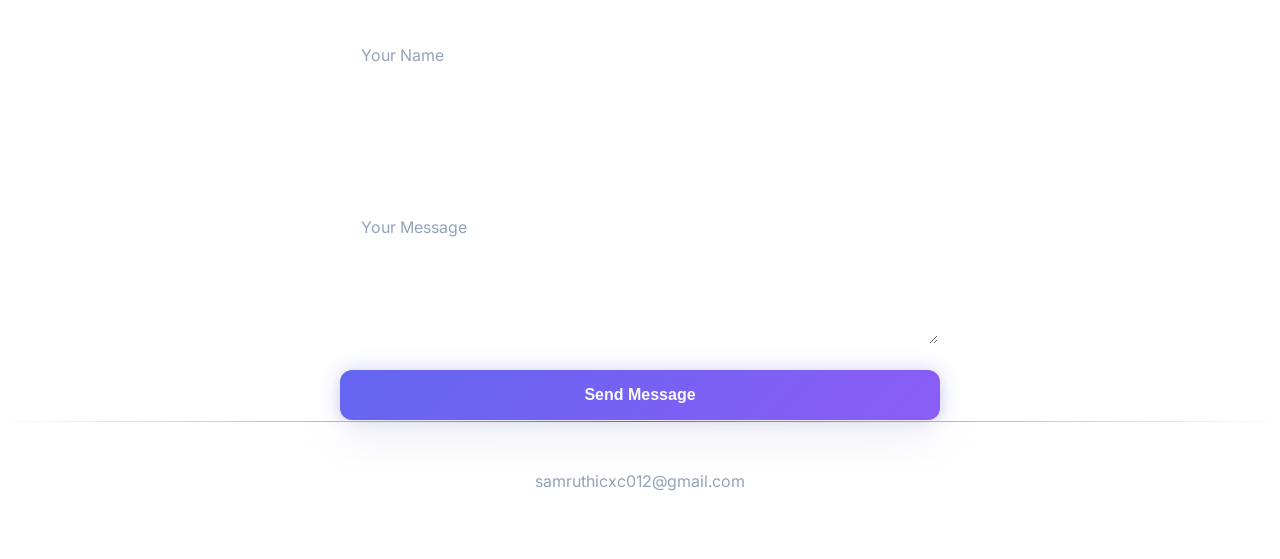
==== commit 93419d64: "update" ====
--- a/index.html
+++ b/index.html
@@ -85,8 +85,8 @@
         <p>
             <ul type="square">
                 <li>Java</li>
-                <li>Python</li>
                 <li>C</li>
+                <li>SQL</li>
                 <li>MERN Stack</li>
             </ul></p>
       </div>
@@ -95,7 +95,7 @@
         <p> <ul type="square">
             <li>Problem Solving</li>
             <li>Web Development</li>
-            <li>Data structure</li>
+            <li>DBMS</li>
           </ol></p>
       </div>
      
@@ -208,7 +208,7 @@
         <p>Web app to hide data,image</p>
       </div>
       <div class="project">
-        <h3>Attendance Management System</h3>
+        <h3>Attendance Tracking System</h3>
         <p>To track and mark attendance for employees by admin</p>
       </div>
     </div>
